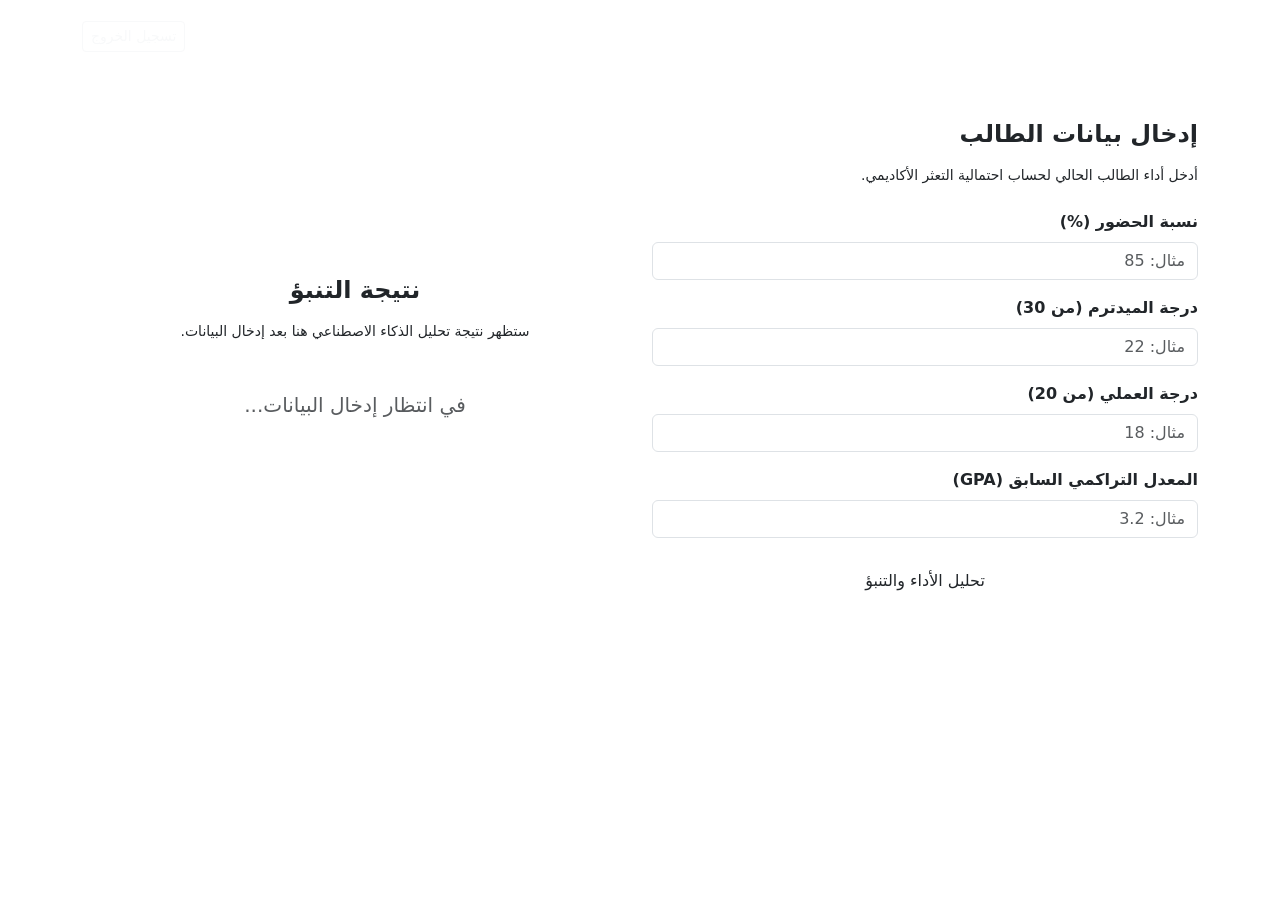
==== fronted/dashboard.html @ fe2d4030 "Add files via upload Hoda Part" ====
<!DOCTYPE html>
<html lang="ar" dir="rtl">
<head>
    <meta charset="UTF-8">
    <meta name="viewport" content="width=device-width, initial-scale=1.0">
    <title>لوحة التحكم - Student Success Predictor</title>

    <!-- Bootstrap 5 CSS -->
    <link href="https://cdn.jsdelivr.net/npm/bootstrap@5.3.0/dist/css/bootstrap.min.css" rel="stylesheet">

    <!-- ملف الـ CSS الموحد بتاعنا -->
    <link rel="stylesheet" href="css/style.css">
</head>
<body>

    <!-- Navbar بسيط -->
    <nav class="navbar navbar-expand-lg custom-nav py-3">
        <div class="container">
            <a class="navbar-brand fw-bold text-white" href="#">نظام التنبؤ بالتعثر الأكاديمي</a>
            <a href="index.html" class="btn btn-outline-light btn-sm">تسجيل الخروج</a>
        </div>
    </nav>

    <div class="container my-5">
        <div class="row g-4">
            
            <!-- نموذج إدخال بيانات الطالب -->
            <div class="col-lg-6">
                <div class="custom-card">
                    <h4 class="fw-bold title-main mb-3">إدخال بيانات الطالب</h4>
                    <p class="text-sub small mb-4">أدخل أداء الطالب الحالي لحساب احتمالية التعثر الأكاديمي.</p>

                    <form id="predictForm">
                        <div class="mb-3">
                            <label for="attendance" class="form-label fw-semibold">نسبة الحضور (%)</label>
                            <input type="number" class="form-control custom-input" id="attendance" placeholder="مثال: 85" min="0" max="100" required>
                        </div>

                        <div class="mb-3">
                            <label for="midterm" class="form-label fw-semibold">درجة الميدترم (من 30)</label>
                            <input type="number" class="form-control custom-input" id="midterm" placeholder="مثال: 22" min="0" max="30" required>
                        </div>

                        <div class="mb-3">
                            <label for="practical" class="form-label fw-semibold">درجة العملي (من 20)</label>
                            <input type="number" class="form-control custom-input" id="practical" placeholder="مثال: 18" min="0" max="20" required>
                        </div>

                        <div class="mb-4">
                            <label for="gpa" class="form-label fw-semibold">المعدل التراكمي السابق (GPA)</label>
                            <input type="number" step="0.01" class="form-control custom-input" id="gpa" placeholder="مثال: 3.2" min="0" max="4" required>
                        </div>

                        <button type="submit" class="btn btn-main w-100">تحليل الأداء والتنبؤ</button>
                    </form>
                </div>
            </div>

            <!-- كارت عرض النتيجة -->
            <div class="col-lg-6">
                <div class="custom-card text-center d-flex flex-column justify-content-center align-items-center h-100">
                    <h4 class="fw-bold title-main mb-3">نتيجة التنبؤ</h4>
                    <p class="text-sub small mb-4">ستظهر نتيجة تحليل الذكاء الاصطناعي هنا بعد إدخال البيانات.</p>

                    <!-- مربع النتيجة التفاعلي -->
                    <div id="resultBox" class="result-placeholder p-4 w-100 rounded-3">
                        <span class="fs-5 text-muted">في انتظار إدخال البيانات...</span>
                    </div>
                </div>
            </div>

        </div>
    </div>

</body>
</html>
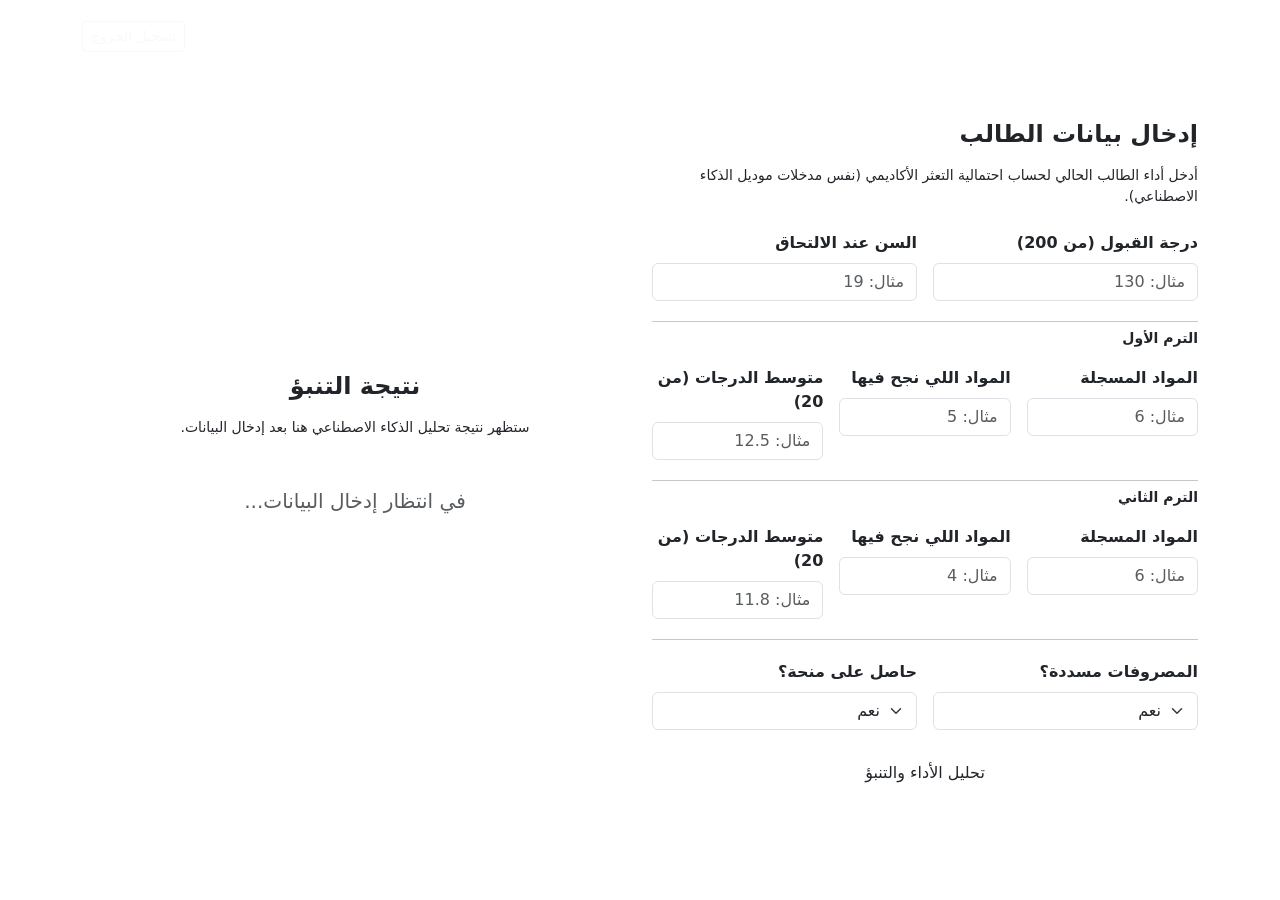
==== commit 18478638: "Integration: connect login and dashboard pages to the API" ====
--- a/fronted/dashboard.html
+++ b/fronted/dashboard.html
@@ -1,76 +1,185 @@
-<!DOCTYPE html>
-<html lang="ar" dir="rtl">
-<head>
-    <meta charset="UTF-8">
-    <meta name="viewport" content="width=device-width, initial-scale=1.0">
-    <title>لوحة التحكم - Student Success Predictor</title>
-
-    <!-- Bootstrap 5 CSS -->
-    <link href="https://cdn.jsdelivr.net/npm/bootstrap@5.3.0/dist/css/bootstrap.min.css" rel="stylesheet">
-
-    <!-- ملف الـ CSS الموحد بتاعنا -->
-    <link rel="stylesheet" href="css/style.css">
-</head>
-<body>
-
-    <!-- Navbar بسيط -->
-    <nav class="navbar navbar-expand-lg custom-nav py-3">
-        <div class="container">
-            <a class="navbar-brand fw-bold text-white" href="#">نظام التنبؤ بالتعثر الأكاديمي</a>
-            <a href="index.html" class="btn btn-outline-light btn-sm">تسجيل الخروج</a>
-        </div>
-    </nav>
-
-    <div class="container my-5">
-        <div class="row g-4">
-            
-            <!-- نموذج إدخال بيانات الطالب -->
-            <div class="col-lg-6">
-                <div class="custom-card">
-                    <h4 class="fw-bold title-main mb-3">إدخال بيانات الطالب</h4>
-                    <p class="text-sub small mb-4">أدخل أداء الطالب الحالي لحساب احتمالية التعثر الأكاديمي.</p>
-
-                    <form id="predictForm">
-                        <div class="mb-3">
-                            <label for="attendance" class="form-label fw-semibold">نسبة الحضور (%)</label>
-                            <input type="number" class="form-control custom-input" id="attendance" placeholder="مثال: 85" min="0" max="100" required>
-                        </div>
-
-                        <div class="mb-3">
-                            <label for="midterm" class="form-label fw-semibold">درجة الميدترم (من 30)</label>
-                            <input type="number" class="form-control custom-input" id="midterm" placeholder="مثال: 22" min="0" max="30" required>
-                        </div>
-
-                        <div class="mb-3">
-                            <label for="practical" class="form-label fw-semibold">درجة العملي (من 20)</label>
-                            <input type="number" class="form-control custom-input" id="practical" placeholder="مثال: 18" min="0" max="20" required>
-                        </div>
-
-                        <div class="mb-4">
-                            <label for="gpa" class="form-label fw-semibold">المعدل التراكمي السابق (GPA)</label>
-                            <input type="number" step="0.01" class="form-control custom-input" id="gpa" placeholder="مثال: 3.2" min="0" max="4" required>
-                        </div>
-
-                        <button type="submit" class="btn btn-main w-100">تحليل الأداء والتنبؤ</button>
-                    </form>
-                </div>
-            </div>
-
-            <!-- كارت عرض النتيجة -->
-            <div class="col-lg-6">
-                <div class="custom-card text-center d-flex flex-column justify-content-center align-items-center h-100">
-                    <h4 class="fw-bold title-main mb-3">نتيجة التنبؤ</h4>
-                    <p class="text-sub small mb-4">ستظهر نتيجة تحليل الذكاء الاصطناعي هنا بعد إدخال البيانات.</p>
-
-                    <!-- مربع النتيجة التفاعلي -->
-                    <div id="resultBox" class="result-placeholder p-4 w-100 rounded-3">
-                        <span class="fs-5 text-muted">في انتظار إدخال البيانات...</span>
-                    </div>
-                </div>
-            </div>
-
-        </div>
-    </div>
-
-</body>
+<!DOCTYPE html>
+<html lang="ar" dir="rtl">
+<head>
+    <meta charset="UTF-8">
+    <meta name="viewport" content="width=device-width, initial-scale=1.0">
+    <title>لوحة التحكم - Student Success Predictor</title>
+
+    <!-- Bootstrap 5 CSS -->
+    <link href="https://cdn.jsdelivr.net/npm/bootstrap@5.3.0/dist/css/bootstrap.min.css" rel="stylesheet">
+
+    <!-- ملف الـ CSS الموحد بتاعنا -->
+    <link rel="stylesheet" href="css/style.css">
+</head>
+<body>
+
+    <!-- Navbar بسيط -->
+    <nav class="navbar navbar-expand-lg custom-nav py-3">
+        <div class="container">
+            <a class="navbar-brand fw-bold text-white" href="#">نظام التنبؤ بالتعثر الأكاديمي</a>
+            <div class="d-flex align-items-center gap-3">
+                <span id="userName" class="text-white small"></span>
+                <a href="index.html" id="logoutBtn" class="btn btn-outline-light btn-sm">تسجيل الخروج</a>
+            </div>
+        </div>
+    </nav>
+
+    <div class="container my-5">
+        <div class="row g-4">
+            
+            <!-- نموذج إدخال بيانات الطالب -->
+            <div class="col-lg-6">
+                <div class="custom-card">
+                    <h4 class="fw-bold title-main mb-3">إدخال بيانات الطالب</h4>
+                    <p class="text-sub small mb-4">أدخل أداء الطالب الحالي لحساب احتمالية التعثر الأكاديمي (نفس مدخلات موديل الذكاء الاصطناعي).</p>
+
+                    <form id="predictForm" novalidate>
+                        <div id="formError" class="alert alert-danger small d-none" role="alert"></div>
+                        <div class="row g-3 mb-4">
+                            <div class="col-md-6">
+                                <label for="admission_grade" class="form-label fw-semibold">درجة القبول (من 200)</label>
+                                <input type="number" class="form-control custom-input" id="admission_grade" placeholder="مثال: 130" min="0" max="200" step="0.1" required>
+                            </div>
+                            <div class="col-md-6">
+                                <label for="age_at_enrollment" class="form-label fw-semibold">السن عند الالتحاق</label>
+                                <input type="number" class="form-control custom-input" id="age_at_enrollment" placeholder="مثال: 19" min="15" max="80" required>
+                            </div>
+                            <div class="col-12"><hr class="my-1"><span class="small fw-semibold text-sub">الترم الأول</span></div>
+                            <div class="col-md-4">
+                                <label for="sem1_enrolled" class="form-label fw-semibold">المواد المسجلة</label>
+                                <input type="number" class="form-control custom-input" id="sem1_enrolled" placeholder="مثال: 6" min="0" max="30" required>
+                            </div>
+                            <div class="col-md-4">
+                                <label for="sem1_approved" class="form-label fw-semibold">المواد اللي نجح فيها</label>
+                                <input type="number" class="form-control custom-input" id="sem1_approved" placeholder="مثال: 5" min="0" max="30" required>
+                            </div>
+                            <div class="col-md-4">
+                                <label for="sem1_grade" class="form-label fw-semibold">متوسط الدرجات (من 20)</label>
+                                <input type="number" class="form-control custom-input" id="sem1_grade" placeholder="مثال: 12.5" min="0" max="20" step="0.1" required>
+                            </div>
+                            <div class="col-12"><hr class="my-1"><span class="small fw-semibold text-sub">الترم الثاني</span></div>
+                            <div class="col-md-4">
+                                <label for="sem2_enrolled" class="form-label fw-semibold">المواد المسجلة</label>
+                                <input type="number" class="form-control custom-input" id="sem2_enrolled" placeholder="مثال: 6" min="0" max="30" required>
+                            </div>
+                            <div class="col-md-4">
+                                <label for="sem2_approved" class="form-label fw-semibold">المواد اللي نجح فيها</label>
+                                <input type="number" class="form-control custom-input" id="sem2_approved" placeholder="مثال: 4" min="0" max="30" required>
+                            </div>
+                            <div class="col-md-4">
+                                <label for="sem2_grade" class="form-label fw-semibold">متوسط الدرجات (من 20)</label>
+                                <input type="number" class="form-control custom-input" id="sem2_grade" placeholder="مثال: 11.8" min="0" max="20" step="0.1" required>
+                            </div>
+                            <div class="col-12"><hr class="my-1"></div>
+                            <div class="col-md-6">
+                                <label for="tuition_up_to_date" class="form-label fw-semibold">المصروفات مسددة؟</label>
+                                <select class="form-select custom-input" id="tuition_up_to_date" required>
+                                    <option value="1">نعم</option>
+                                    <option value="0">لا</option>
+                                </select>
+                            </div>
+                            <div class="col-md-6">
+                                <label for="scholarship_holder" class="form-label fw-semibold">حاصل على منحة؟</label>
+                                <select class="form-select custom-input" id="scholarship_holder" required>
+                                    <option value="1">نعم</option>
+                                    <option value="0">لا</option>
+                                </select>
+                            </div>
+                        </div>
+
+                        <button type="submit" id="predictBtn" class="btn btn-main w-100">تحليل الأداء والتنبؤ</button>
+                    </form>
+                </div>
+            </div>
+
+            <!-- كارت عرض النتيجة -->
+            <div class="col-lg-6">
+                <div class="custom-card text-center d-flex flex-column justify-content-center align-items-center h-100">
+                    <h4 class="fw-bold title-main mb-3">نتيجة التنبؤ</h4>
+                    <p class="text-sub small mb-4">ستظهر نتيجة تحليل الذكاء الاصطناعي هنا بعد إدخال البيانات.</p>
+
+                    <!-- مربع النتيجة التفاعلي -->
+                    <div id="resultBox" class="result-placeholder p-4 w-100 rounded-3">
+                        <span class="fs-5 text-muted">في انتظار إدخال البيانات...</span>
+                    </div>
+                </div>
+            </div>
+
+        </div>
+    </div>
+
+
+    <!-- ربط لوحة التحكم بالسيرفر وموديل الـ AI -->
+    <script src="js/api.js"></script>
+    <script>
+        Auth.requireLogin();
+
+        const user = Auth.user;
+        if (user) document.getElementById("userName").textContent = user.full_name;
+        document.getElementById("logoutBtn").addEventListener("click", () => Auth.clear());
+
+        const form = document.getElementById("predictForm");
+        const formError = document.getElementById("formError");
+        const resultBox = document.getElementById("resultBox");
+        const btn = document.getElementById("predictBtn");
+        const val = (id) => document.getElementById(id).value;
+
+        function readForm() {
+            return {
+                admission_grade: parseFloat(val("admission_grade")),
+                age_at_enrollment: parseInt(val("age_at_enrollment")),
+                sem1_enrolled: parseInt(val("sem1_enrolled")),
+                sem1_approved: parseInt(val("sem1_approved")),
+                sem1_grade: parseFloat(val("sem1_grade")),
+                sem2_enrolled: parseInt(val("sem2_enrolled")),
+                sem2_approved: parseInt(val("sem2_approved")),
+                sem2_grade: parseFloat(val("sem2_grade")),
+                tuition_up_to_date: val("tuition_up_to_date") === "1",
+                scholarship_holder: val("scholarship_holder") === "1",
+            };
+        }
+
+        function escapeHtml(t) {
+            const d = document.createElement("div");
+            d.textContent = t;
+            return d.innerHTML;
+        }
+
+        function showResult(r) {
+            const cls = { High: "status-risk", Medium: "status-medium", Low: "status-safe" }[r.risk_level];
+            resultBox.className = "p-4 w-100 rounded-3 " + cls;
+            const reasons = (r.reasons || []).map(x => "<li>" + escapeHtml(x) + "</li>").join("");
+            resultBox.innerHTML =
+                '<div class="fs-6">نسبة خطر التعثر</div>' +
+                '<div class="display-5 fw-bold my-2">' + r.risk_percent + '%</div>' +
+                '<div class="fs-5 fw-semibold">' + escapeHtml(r.risk_level_ar) + '</div>' +
+                '<div class="small mt-2">توقع الموديل: ' + escapeHtml(r.predicted_class_ar) + '</div>' +
+                (reasons ? '<ul class="result-reasons">' + reasons + '</ul>' : '') +
+                '<div class="small mt-3 opacity-75">النتيجة تقدير من موديل تعلم آلة وليست حكمًا نهائيًا.</div>';
+        }
+
+        form.addEventListener("submit", async (e) => {
+            e.preventDefault();
+            formError.classList.add("d-none");
+            if (!form.checkValidity()) { form.reportValidity(); return; }
+            const data = readForm();
+            if (data.sem1_approved > data.sem1_enrolled || data.sem2_approved > data.sem2_enrolled) {
+                formError.textContent = "عدد المواد اللي نجح فيها مينفعش يكون أكبر من المواد المسجلة.";
+                formError.classList.remove("d-none");
+                return;
+            }
+            btn.disabled = true;
+            btn.textContent = "جاري التحليل...";
+            try {
+                showResult(await API.predict(data));
+            } catch (err) {
+                formError.textContent = err.message;
+                formError.classList.remove("d-none");
+            } finally {
+                btn.disabled = false;
+                btn.textContent = "تحليل الأداء والتنبؤ";
+            }
+        });
+    </script>
+</body>
 </html>
